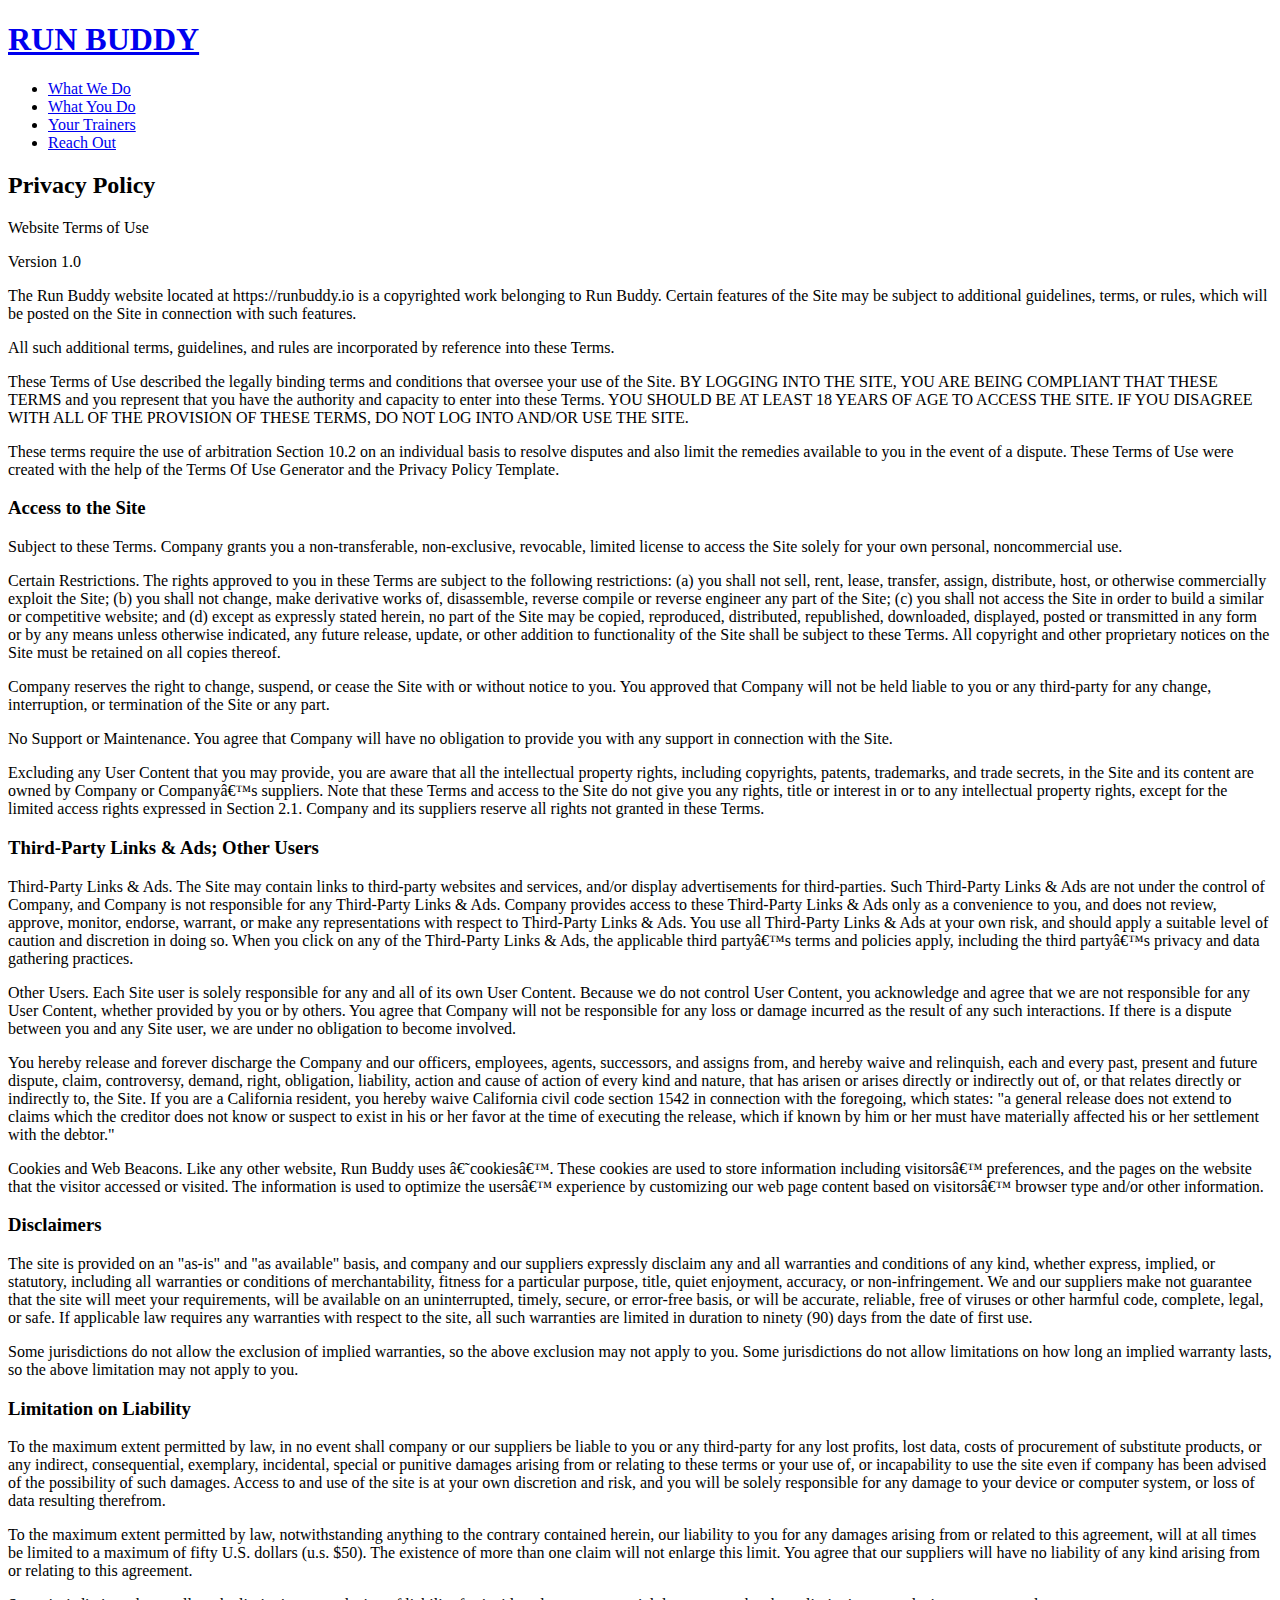
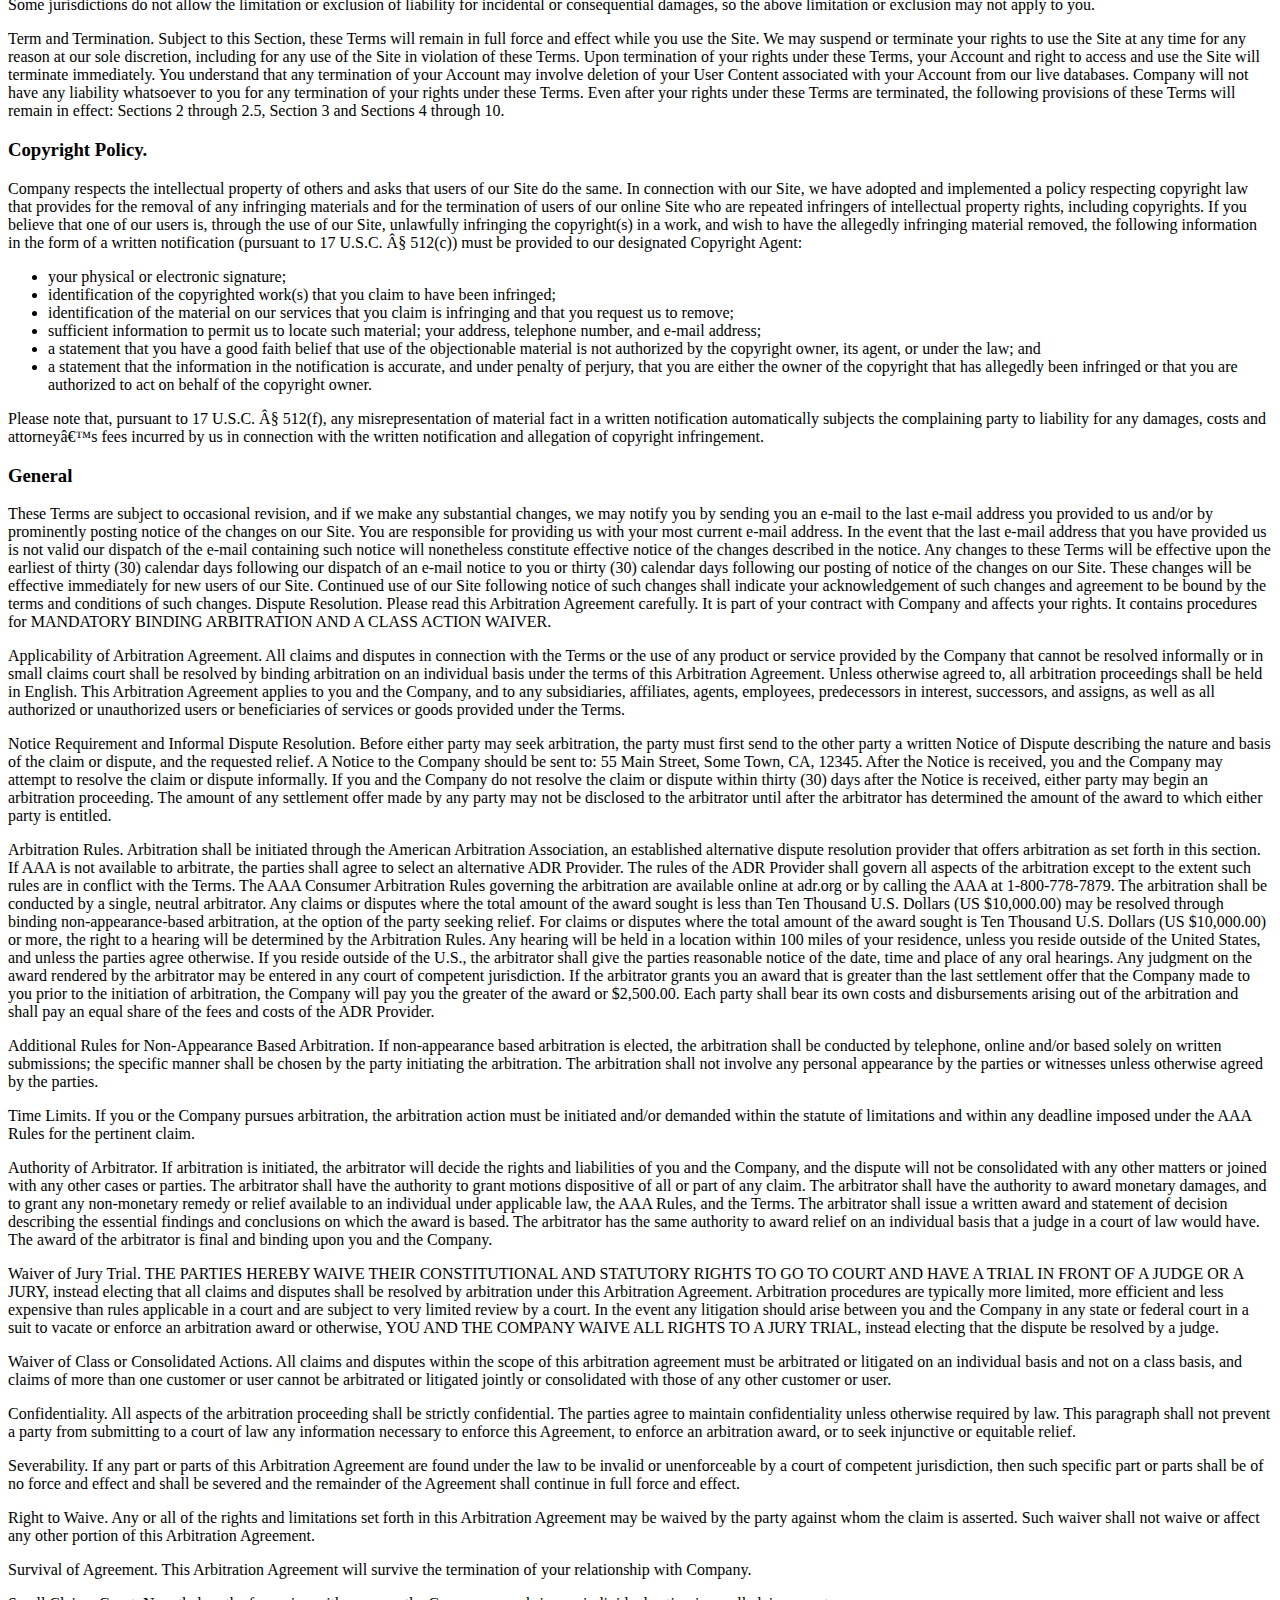
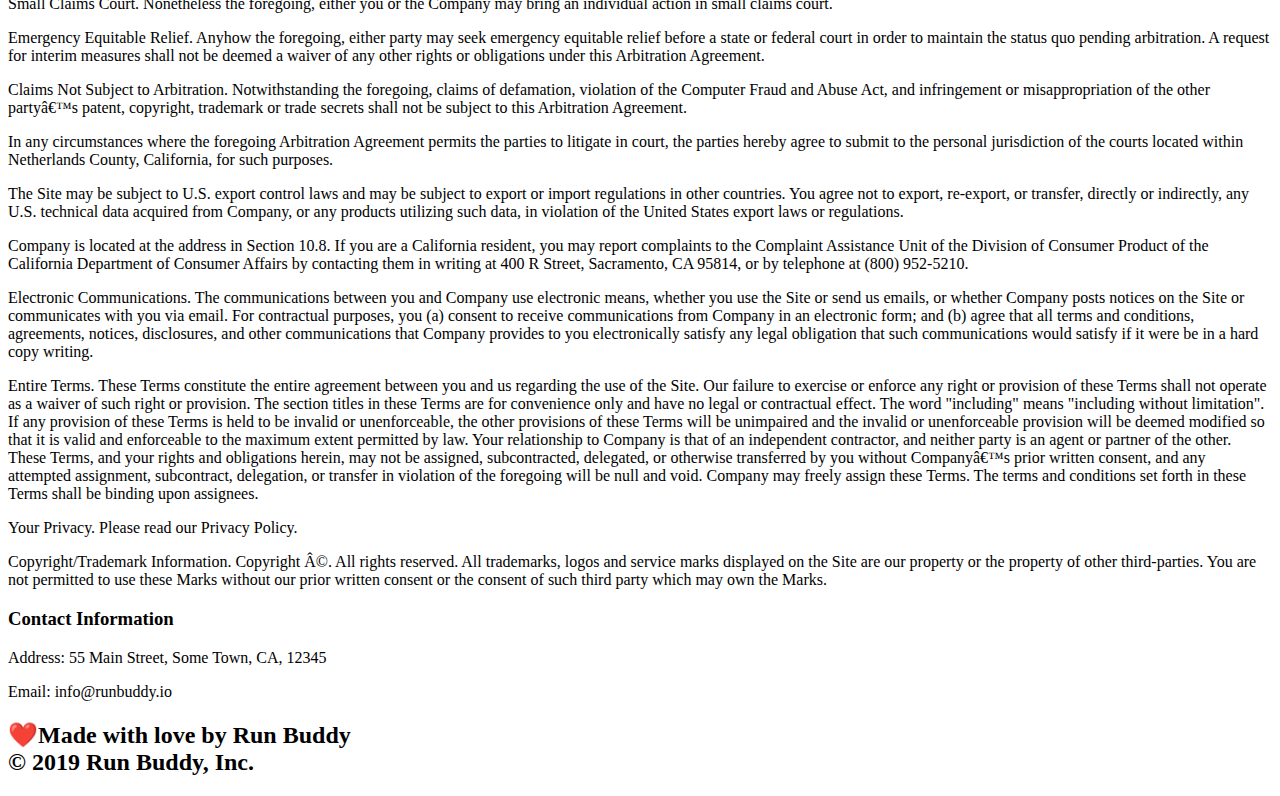
==== privacy-policy.html @ 05b225e9 "privacy-policy html add" ====
<!DOCTYPE html>
<html lang="en">
  <head>
    <meta charset="UTF-8" />
    <title>Privacy Policy - Run Buddy</title>
  </head>
  <body>
    <header>
        <h1>
            <a href="/">RUN BUDDY</a>
        </h1>
        <nav>
            <!--Unordered list element-->
            <ul>
                <!--List item element-->
                <li>
                    <!--Anchor element-->
                    <a href="./index.html#what-we-do">What We Do</a>
                </li>
                <li>
                    <a href="./index.html#what-you-do">What You Do</a>
                </li>
                <li>
                    <a href="./index.html#your-trainers">Your Trainers</a>
                </li>
                <li>
                    <a href="./index.html#reach-out">Reach Out</a>
                </li>
            </ul>
        </nav>
    </header>

    <section class="hero">
        <h2 class="page-title">
            Privacy Policy
        </h2>
    </section>

    <article class="secondary-content">
        
      <p>
        Website Terms of Use
      </p>

      <p>
        Version 1.0
      </p>

      <p>
        The Run Buddy website located at https://runbuddy.io is a copyrighted work belonging to Run Buddy. Certain
        features of the Site may be subject to additional guidelines, terms, or rules, which will be posted on the Site
        in connection with such features.
      </p>

      <p>
        All such additional terms, guidelines, and rules are incorporated by reference into these Terms.
      </p>

      <p>
        These Terms of Use described the legally binding terms and conditions that oversee your use of the Site. BY
        LOGGING INTO THE SITE, YOU ARE BEING COMPLIANT THAT THESE TERMS and you represent that you have the authority
        and capacity to enter into these Terms. YOU SHOULD BE AT LEAST 18 YEARS OF AGE TO ACCESS THE SITE. IF YOU
        DISAGREE WITH ALL OF THE PROVISION OF THESE TERMS, DO NOT LOG INTO AND/OR USE THE SITE.
      </p>

      <p>
        These terms require the use of arbitration Section 10.2 on an individual basis to resolve disputes and also
        limit the remedies available to you in the event of a dispute. These Terms of Use were created with the help of
        the Terms Of Use Generator and the Privacy Policy Template.
      </p>

      <h3>
        Access to the Site
      </h3>

      <p>
        Subject to these Terms. Company grants you a non-transferable, non-exclusive, revocable, limited license to
        access the Site solely for your own personal, noncommercial use.
      </p>

      <p>
        Certain Restrictions. The rights approved to you in these Terms are subject to the following restrictions: (a)
        you shall not sell, rent, lease, transfer, assign, distribute, host, or otherwise commercially exploit the Site;
        (b) you shall not change, make derivative works of, disassemble, reverse compile or reverse engineer any part of
        the Site; (c) you shall not access the Site in order to build a similar or competitive website; and (d) except
        as expressly stated herein, no part of the Site may be copied, reproduced, distributed, republished, downloaded,
        displayed, posted or transmitted in any form or by any means unless otherwise indicated, any future release,
        update, or other addition to functionality of the Site shall be subject to these Terms. All copyright and other
        proprietary notices on the Site must be retained on all copies thereof.
      </p>

      <p>
        Company reserves the right to change, suspend, or cease the Site with or without notice to you. You approved
        that Company will not be held liable to you or any third-party for any change, interruption, or termination of
        the Site or any part.
      </p>

      <p>
        No Support or Maintenance. You agree that Company will have no obligation to provide you with any support in
        connection with the Site.
      </p>

      <p>
        Excluding any User Content that you may provide, you are aware that all the intellectual property rights,
        including copyrights, patents, trademarks, and trade secrets, in the Site and its content are owned by Company
        or Companyâ€™s suppliers. Note that these Terms and access to the Site do not give you any rights, title or
        interest in or to any intellectual property rights, except for the limited access rights expressed in Section
        2.1. Company and its suppliers reserve all rights not granted in these Terms.
      </p>

      <h3>
        Third-Party Links & Ads; Other Users
      </h3>

      <p>
        Third-Party Links & Ads. The Site may contain links to third-party websites and services, and/or display
        advertisements for third-parties. Such Third-Party Links & Ads are not under the control of Company, and Company
        is not responsible for any Third-Party Links & Ads. Company provides access to these Third-Party Links & Ads
        only as a convenience to you, and does not review, approve, monitor, endorse, warrant, or make any
        representations with respect to Third-Party Links & Ads. You use all Third-Party Links & Ads at your own risk,
        and should apply a suitable level of caution and discretion in doing so. When you click on any of the
        Third-Party Links & Ads, the applicable third partyâ€™s terms and policies apply, including the third partyâ€™s
        privacy and data gathering practices.
      </p>

      <p>
        Other Users. Each Site user is solely responsible for any and all of its own User Content. Because we do not
        control User Content, you acknowledge and agree that we are not responsible for any User Content, whether
        provided by you or by others. You agree that Company will not be responsible for any loss or damage incurred as
        the result of any such interactions. If there is a dispute between you and any Site user, we are under no
        obligation to become involved.
      </p>

      <p>
        You hereby release and forever discharge the Company and our officers, employees, agents, successors, and
        assigns from, and hereby waive and relinquish, each and every past, present and future dispute, claim,
        controversy, demand, right, obligation, liability, action and cause of action of every kind and nature, that has
        arisen or arises directly or indirectly out of, or that relates directly or indirectly to, the Site. If you are
        a California resident, you hereby waive California civil code section 1542 in connection with the foregoing,
        which states: "a general release does not extend to claims which the creditor does not know or suspect to exist
        in his or her favor at the time of executing the release, which if known by him or her must have materially
        affected his or her settlement with the debtor."
      </p>

      <p>
        Cookies and Web Beacons. Like any other website, Run Buddy uses â€˜cookiesâ€™. These cookies are used to store
        information including visitorsâ€™ preferences, and the pages on the website that the visitor accessed or visited.
        The information is used to optimize the usersâ€™ experience by customizing our web page content based on visitorsâ€™
        browser type and/or other information.
      </p>

      <h3>
        Disclaimers
      </h3>

      <p>
        The site is provided on an "as-is" and "as available" basis, and company and our suppliers expressly disclaim
        any and all warranties and conditions of any kind, whether express, implied, or statutory, including all
        warranties or conditions of merchantability, fitness for a particular purpose, title, quiet enjoyment, accuracy,
        or non-infringement. We and our suppliers make not guarantee that the site will meet your requirements, will be
        available on an uninterrupted, timely, secure, or error-free basis, or will be accurate, reliable, free of
        viruses or other harmful code, complete, legal, or safe. If applicable law requires any warranties with respect
        to the site, all such warranties are limited in duration to ninety (90) days from the date of first use.
      </p>

      <p>
        Some jurisdictions do not allow the exclusion of implied warranties, so the above exclusion may not apply to
        you. Some jurisdictions do not allow limitations on how long an implied warranty lasts, so the above limitation
        may not apply to you.
      </p>

      <h3>
        Limitation on Liability
      </h3>

      <p>
        To the maximum extent permitted by law, in no event shall company or our suppliers be liable to you or any
        third-party for any lost profits, lost data, costs of procurement of substitute products, or any indirect,
        consequential, exemplary, incidental, special or punitive damages arising from or relating to these terms or
        your use of, or incapability to use the site even if company has been advised of the possibility of such
        damages. Access to and use of the site is at your own discretion and risk, and you will be solely responsible
        for any damage to your device or computer system, or loss of data resulting therefrom.
      </p>

      <p>
        To the maximum extent permitted by law, notwithstanding anything to the contrary contained herein, our liability
        to you for any damages arising from or related to this agreement, will at all times be limited to a maximum of
        fifty U.S. dollars (u.s. $50). The existence of more than one claim will not enlarge this limit. You agree that
        our suppliers will have no liability of any kind arising from or relating to this agreement.
      </p>

      <p>
        Some jurisdictions do not allow the limitation or exclusion of liability for incidental or consequential
        damages, so the above limitation or exclusion may not apply to you.
      </p>

      <p>
        Term and Termination. Subject to this Section, these Terms will remain in full force and effect while you use
        the Site. We may suspend or terminate your rights to use the Site at any time for any reason at our sole
        discretion, including for any use of the Site in violation of these Terms. Upon termination of your rights under
        these Terms, your Account and right to access and use the Site will terminate immediately. You understand that
        any termination of your Account may involve deletion of your User Content associated with your Account from our
        live databases. Company will not have any liability whatsoever to you for any termination of your rights under
        these Terms. Even after your rights under these Terms are terminated, the following provisions of these Terms
        will remain in effect: Sections 2 through 2.5, Section 3 and Sections 4 through 10.
      </p>

      <h3>
        Copyright Policy.
      </h3>

      <p>
        Company respects the intellectual property of others and asks that users of our Site do the same. In connection
        with our Site, we have adopted and implemented a policy respecting copyright law that provides for the removal
        of any infringing materials and for the termination of users of our online Site who are repeated infringers of
        intellectual property rights, including copyrights. If you believe that one of our users is, through the use of
        our Site, unlawfully infringing the copyright(s) in a work, and wish to have the allegedly infringing material
        removed, the following information in the form of a written notification (pursuant to 17 U.S.C. Â§ 512(c)) must
        be provided to our designated Copyright Agent:
      </p>

      <ul>
        <li>
          your physical or electronic signature;
        </li>
        <li>
          identification of the copyrighted work(s) that you claim to have been infringed;
        </li>
        <li>
          identification of the material on our services that you claim is infringing and that you request us to remove;
        </li>
        <li>
          sufficient information to permit us to locate such material; your address, telephone number, and e-mail
          address;
        </li>
        <li>
          a statement that you have a good faith belief that use of the objectionable material is not authorized by the
          copyright owner, its agent, or under the law; and
        </li>
        <li>
          a statement that the information in the notification is accurate, and under penalty of perjury, that you are
          either the owner of the copyright that has allegedly been infringed or that you are authorized to act on
          behalf of the copyright owner.
        </li>
      </ul>

      <p>
        Please note that, pursuant to 17 U.S.C. Â§ 512(f), any misrepresentation of material fact in a written
        notification automatically subjects the complaining party to liability for any damages, costs and attorneyâ€™s
        fees incurred by us in connection with the written notification and allegation of copyright infringement.
      </p>

      <h3>
        General
      </h3>

      <p>
        These Terms are subject to occasional revision, and if we make any substantial changes, we may notify you by
        sending you an e-mail to the last e-mail address you provided to us and/or by prominently posting notice of the
        changes on our Site. You are responsible for providing us with your most current e-mail address. In the event
        that the last e-mail address that you have provided us is not valid our dispatch of the e-mail containing such
        notice will nonetheless constitute effective notice of the changes described in the notice. Any changes to these
        Terms will be effective upon the earliest of thirty (30) calendar days following our dispatch of an e-mail
        notice to you or thirty (30) calendar days following our posting of notice of the changes on our Site. These
        changes will be effective immediately for new users of our Site. Continued use of our Site following notice of
        such changes shall indicate your acknowledgement of such changes and agreement to be bound by the terms and
        conditions of such changes. Dispute Resolution. Please read this Arbitration Agreement carefully. It is part of
        your contract with Company and affects your rights. It contains procedures for MANDATORY BINDING ARBITRATION AND
        A CLASS ACTION WAIVER.
      </p>

      <p>
        Applicability of Arbitration Agreement. All claims and disputes in connection with the Terms or the use of any
        product or service provided by the Company that cannot be resolved informally or in small claims court shall be
        resolved by binding arbitration on an individual basis under the terms of this Arbitration Agreement. Unless
        otherwise agreed to, all arbitration proceedings shall be held in English. This Arbitration Agreement applies to
        you and the Company, and to any subsidiaries, affiliates, agents, employees, predecessors in interest,
        successors, and assigns, as well as all authorized or unauthorized users or beneficiaries of services or goods
        provided under the Terms.
      </p>

      <p>
        Notice Requirement and Informal Dispute Resolution. Before either party may seek arbitration, the party must
        first send to the other party a written Notice of Dispute describing the nature and basis of the claim or
        dispute, and the requested relief. A Notice to the Company should be sent to: 55 Main Street, Some Town, CA,
        12345. After the Notice is received, you and the Company may attempt to resolve the claim or dispute informally.
        If you and the Company do not resolve the claim or dispute within thirty (30) days after the Notice is received,
        either party may begin an arbitration proceeding. The amount of any settlement offer made by any party may not
        be disclosed to the arbitrator until after the arbitrator has determined the amount of the award to which either
        party is entitled.
      </p>

      <p>
        Arbitration Rules. Arbitration shall be initiated through the American Arbitration Association, an established
        alternative dispute resolution provider that offers arbitration as set forth in this section. If AAA is not
        available to arbitrate, the parties shall agree to select an alternative ADR Provider. The rules of the ADR
        Provider shall govern all aspects of the arbitration except to the extent such rules are in conflict with the
        Terms. The AAA Consumer Arbitration Rules governing the arbitration are available online at adr.org or by
        calling the AAA at 1-800-778-7879. The arbitration shall be conducted by a single, neutral arbitrator. Any
        claims or disputes where the total amount of the award sought is less than Ten Thousand U.S. Dollars (US
        $10,000.00) may be resolved through binding non-appearance-based arbitration, at the option of the party seeking
        relief. For claims or disputes where the total amount of the award sought is Ten Thousand U.S. Dollars (US
        $10,000.00) or more, the right to a hearing will be determined by the Arbitration Rules. Any hearing will be
        held in a location within 100 miles of your residence, unless you reside outside of the United States, and
        unless the parties agree otherwise. If you reside outside of the U.S., the arbitrator shall give the parties
        reasonable notice of the date, time and place of any oral hearings. Any judgment on the award rendered by the
        arbitrator may be entered in any court of competent jurisdiction. If the arbitrator grants you an award that is
        greater than the last settlement offer that the Company made to you prior to the initiation of arbitration, the
        Company will pay you the greater of the award or $2,500.00. Each party shall bear its own costs and
        disbursements arising out of the arbitration and shall pay an equal share of the fees and costs of the ADR
        Provider.
      </p>

      <p>
        Additional Rules for Non-Appearance Based Arbitration. If non-appearance based arbitration is elected, the
        arbitration shall be conducted by telephone, online and/or based solely on written submissions; the specific
        manner shall be chosen by the party initiating the arbitration. The arbitration shall not involve any personal
        appearance by the parties or witnesses unless otherwise agreed by the parties.
      </p>

      <p>
        Time Limits. If you or the Company pursues arbitration, the arbitration action must be initiated and/or demanded
        within the statute of limitations and within any deadline imposed under the AAA Rules for the pertinent claim.
      </p>

      <p>
        Authority of Arbitrator. If arbitration is initiated, the arbitrator will decide the rights and liabilities of
        you and the Company, and the dispute will not be consolidated with any other matters or joined with any other
        cases or parties. The arbitrator shall have the authority to grant motions dispositive of all or part of any
        claim. The arbitrator shall have the authority to award monetary damages, and to grant any non-monetary remedy
        or relief available to an individual under applicable law, the AAA Rules, and the Terms. The arbitrator shall
        issue a written award and statement of decision describing the essential findings and conclusions on which the
        award is based. The arbitrator has the same authority to award relief on an individual basis that a judge in a
        court of law would have. The award of the arbitrator is final and binding upon you and the Company.
      </p>

      <p>
        Waiver of Jury Trial. THE PARTIES HEREBY WAIVE THEIR CONSTITUTIONAL AND STATUTORY RIGHTS TO GO TO COURT AND HAVE
        A TRIAL IN FRONT OF A JUDGE OR A JURY, instead electing that all claims and disputes shall be resolved by
        arbitration under this Arbitration Agreement. Arbitration procedures are typically more limited, more efficient
        and less expensive than rules applicable in a court and are subject to very limited review by a court. In the
        event any litigation should arise between you and the Company in any state or federal court in a suit to vacate
        or enforce an arbitration award or otherwise, YOU AND THE COMPANY WAIVE ALL RIGHTS TO A JURY TRIAL, instead
        electing that the dispute be resolved by a judge.
      </p>

      <p>
        Waiver of Class or Consolidated Actions. All claims and disputes within the scope of this arbitration agreement
        must be arbitrated or litigated on an individual basis and not on a class basis, and claims of more than one
        customer or user cannot be arbitrated or litigated jointly or consolidated with those of any other customer or
        user.
      </p>

      <p>
        Confidentiality. All aspects of the arbitration proceeding shall be strictly confidential. The parties agree to
        maintain confidentiality unless otherwise required by law. This paragraph shall not prevent a party from
        submitting to a court of law any information necessary to enforce this Agreement, to enforce an arbitration
        award, or to seek injunctive or equitable relief.
      </p>

      <p>
        Severability. If any part or parts of this Arbitration Agreement are found under the law to be invalid or
        unenforceable by a court of competent jurisdiction, then such specific part or parts shall be of no force and
        effect and shall be severed and the remainder of the Agreement shall continue in full force and effect.
      </p>

      <p>
        Right to Waive. Any or all of the rights and limitations set forth in this Arbitration Agreement may be waived
        by the party against whom the claim is asserted. Such waiver shall not waive or affect any other portion of this
        Arbitration Agreement.
      </p>

      <p>
        Survival of Agreement. This Arbitration Agreement will survive the termination of your relationship with
        Company.
      </p>

      <p>
        Small Claims Court. Nonetheless the foregoing, either you or the Company may bring an individual action in small
        claims court.
      </p>

      <p>
        Emergency Equitable Relief. Anyhow the foregoing, either party may seek emergency equitable relief before a
        state or federal court in order to maintain the status quo pending arbitration. A request for interim measures
        shall not be deemed a waiver of any other rights or obligations under this Arbitration Agreement.
      </p>

      <p>
        Claims Not Subject to Arbitration. Notwithstanding the foregoing, claims of defamation, violation of the
        Computer Fraud and Abuse Act, and infringement or misappropriation of the other partyâ€™s patent, copyright,
        trademark or trade secrets shall not be subject to this Arbitration Agreement.
      </p>

      <p>
        In any circumstances where the foregoing Arbitration Agreement permits the parties to litigate in court, the
        parties hereby agree to submit to the personal jurisdiction of the courts located within Netherlands County,
        California, for such purposes.
      </p>

      <p>
        The Site may be subject to U.S. export control laws and may be subject to export or import regulations in other
        countries. You agree not to export, re-export, or transfer, directly or indirectly, any U.S. technical data
        acquired from Company, or any products utilizing such data, in violation of the United States export laws or
        regulations.
      </p>

      <p>
        Company is located at the address in Section 10.8. If you are a California resident, you may report complaints
        to the Complaint Assistance Unit of the Division of Consumer Product of the California Department of Consumer
        Affairs by contacting them in writing at 400 R Street, Sacramento, CA 95814, or by telephone at (800) 952-5210.
      </p>

      <p>
        Electronic Communications. The communications between you and Company use electronic means, whether you use the
        Site or send us emails, or whether Company posts notices on the Site or communicates with you via email. For
        contractual purposes, you (a) consent to receive communications from Company in an electronic form; and (b)
        agree that all terms and conditions, agreements, notices, disclosures, and other communications that Company
        provides to you electronically satisfy any legal obligation that such communications would satisfy if it were be
        in a hard copy writing.
      </p>

      <p>
        Entire Terms. These Terms constitute the entire agreement between you and us regarding the use of the Site. Our
        failure to exercise or enforce any right or provision of these Terms shall not operate as a waiver of such right
        or provision. The section titles in these Terms are for convenience only and have no legal or contractual
        effect. The word "including" means "including without limitation". If any provision of these Terms is held to be
        invalid or unenforceable, the other provisions of these Terms will be unimpaired and the invalid or
        unenforceable provision will be deemed modified so that it is valid and enforceable to the maximum extent
        permitted by law. Your relationship to Company is that of an independent contractor, and neither party is an
        agent or partner of the other. These Terms, and your rights and obligations herein, may not be assigned,
        subcontracted, delegated, or otherwise transferred by you without Companyâ€™s prior written consent, and any
        attempted assignment, subcontract, delegation, or transfer in violation of the foregoing will be null and void.
        Company may freely assign these Terms. The terms and conditions set forth in these Terms shall be binding upon
        assignees.
      </p>

      <p>
        Your Privacy. Please read our Privacy Policy.
      </p>

      <p>
        Copyright/Trademark Information. Copyright Â©. All rights reserved. All trademarks, logos and service marks
        displayed on the Site are our property or the property of other third-parties. You are not permitted to use
        these Marks without our prior written consent or the consent of such third party which may own the Marks.
      </p>

      <h3>
        Contact Information
      </h3>

      <p>
        Address: 55 Main Street, Some Town, CA, 12345
      </p>

      <p>
        Email: info@runbuddy.io
      </p>
    </article>

    
    <footer>
        <h2>❤️Made with love by Run Buddy
            <div>
                &copy; 2019 Run Buddy, Inc.
            </div>
        </h2>
    </footer>
  </body>
</html>
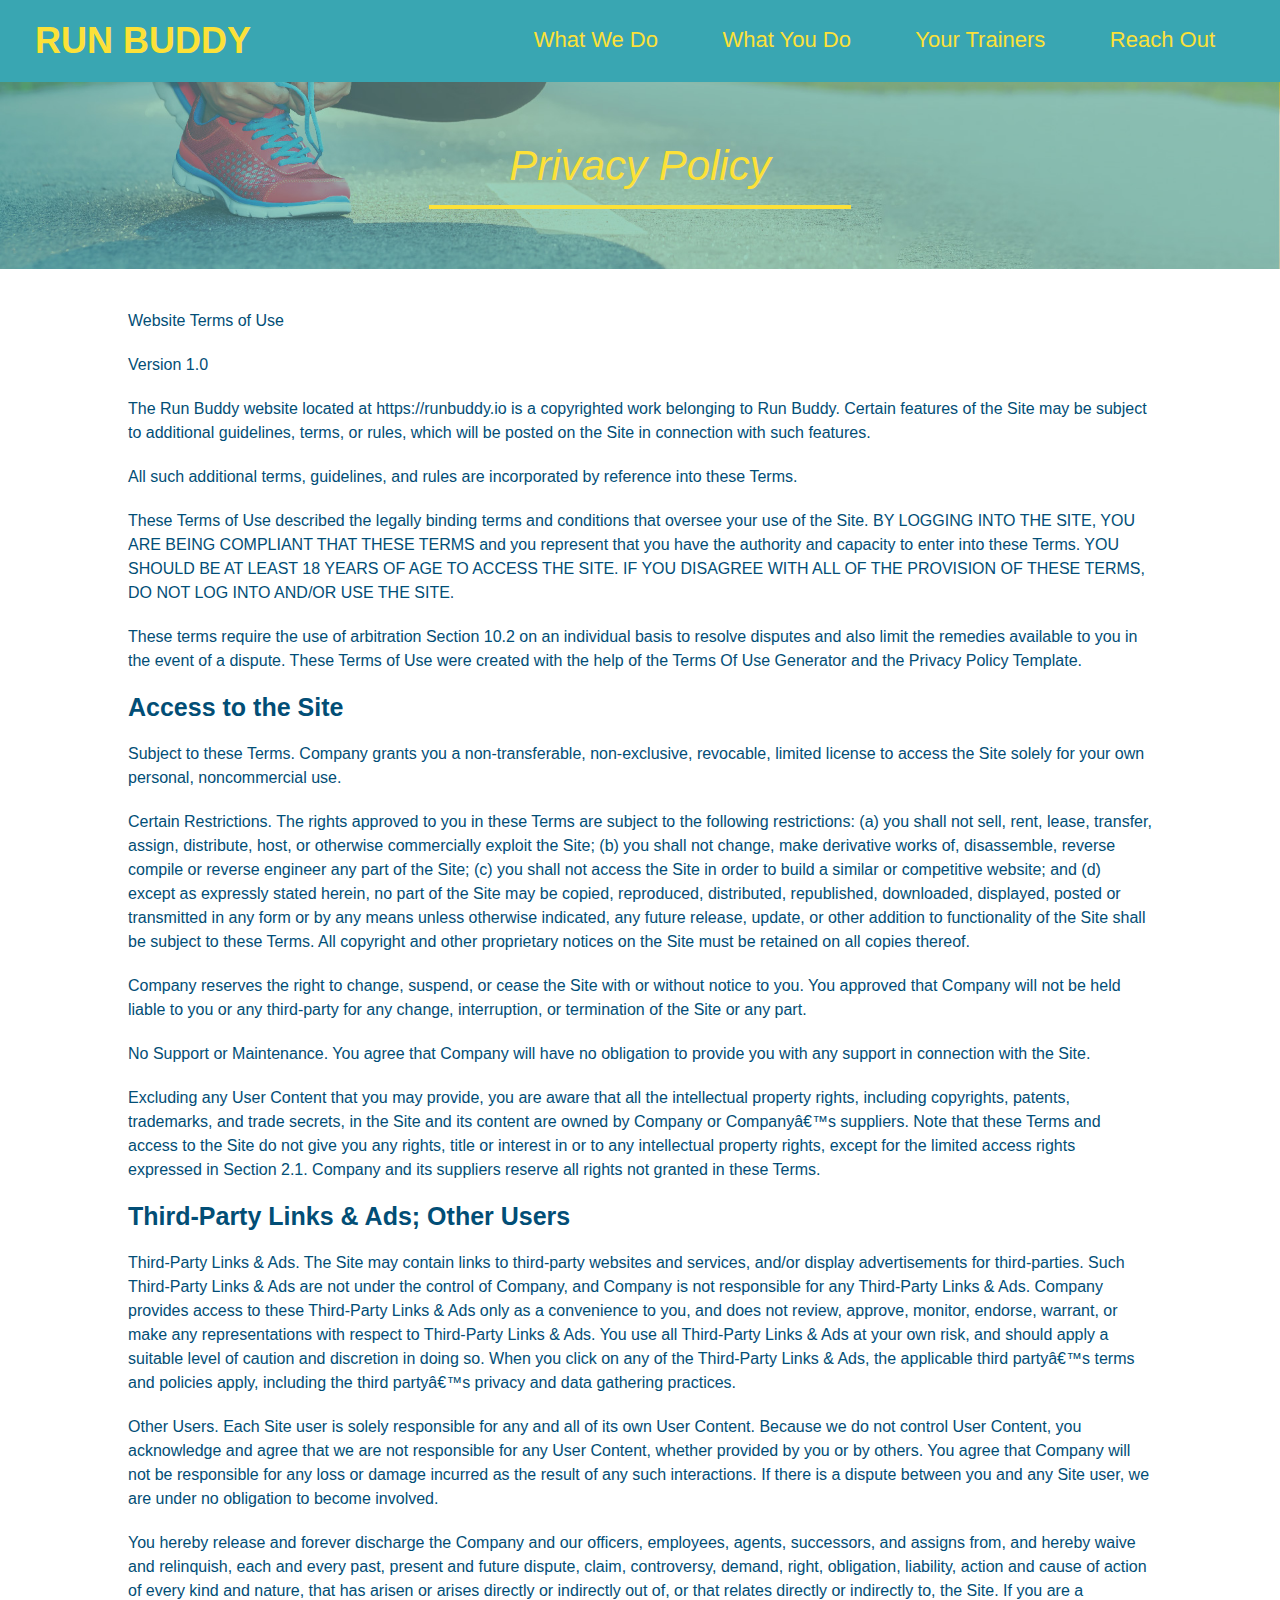
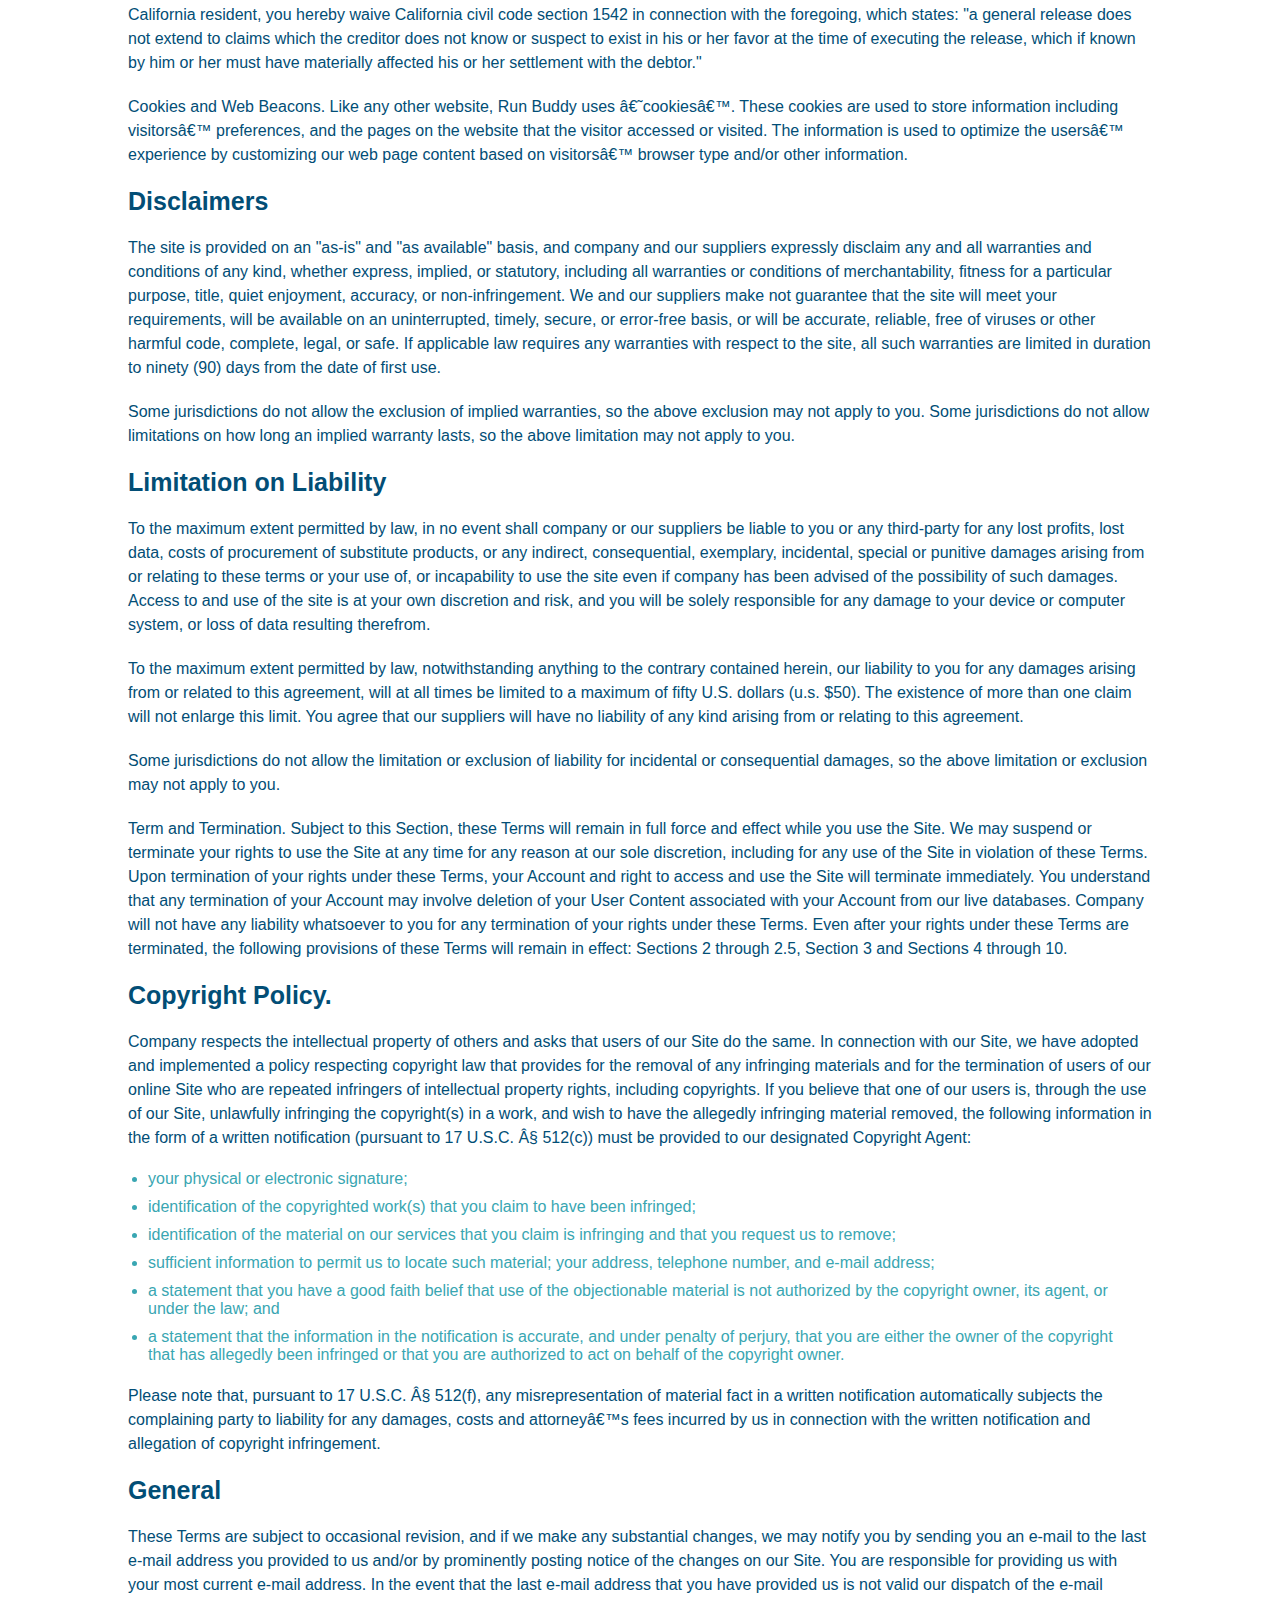
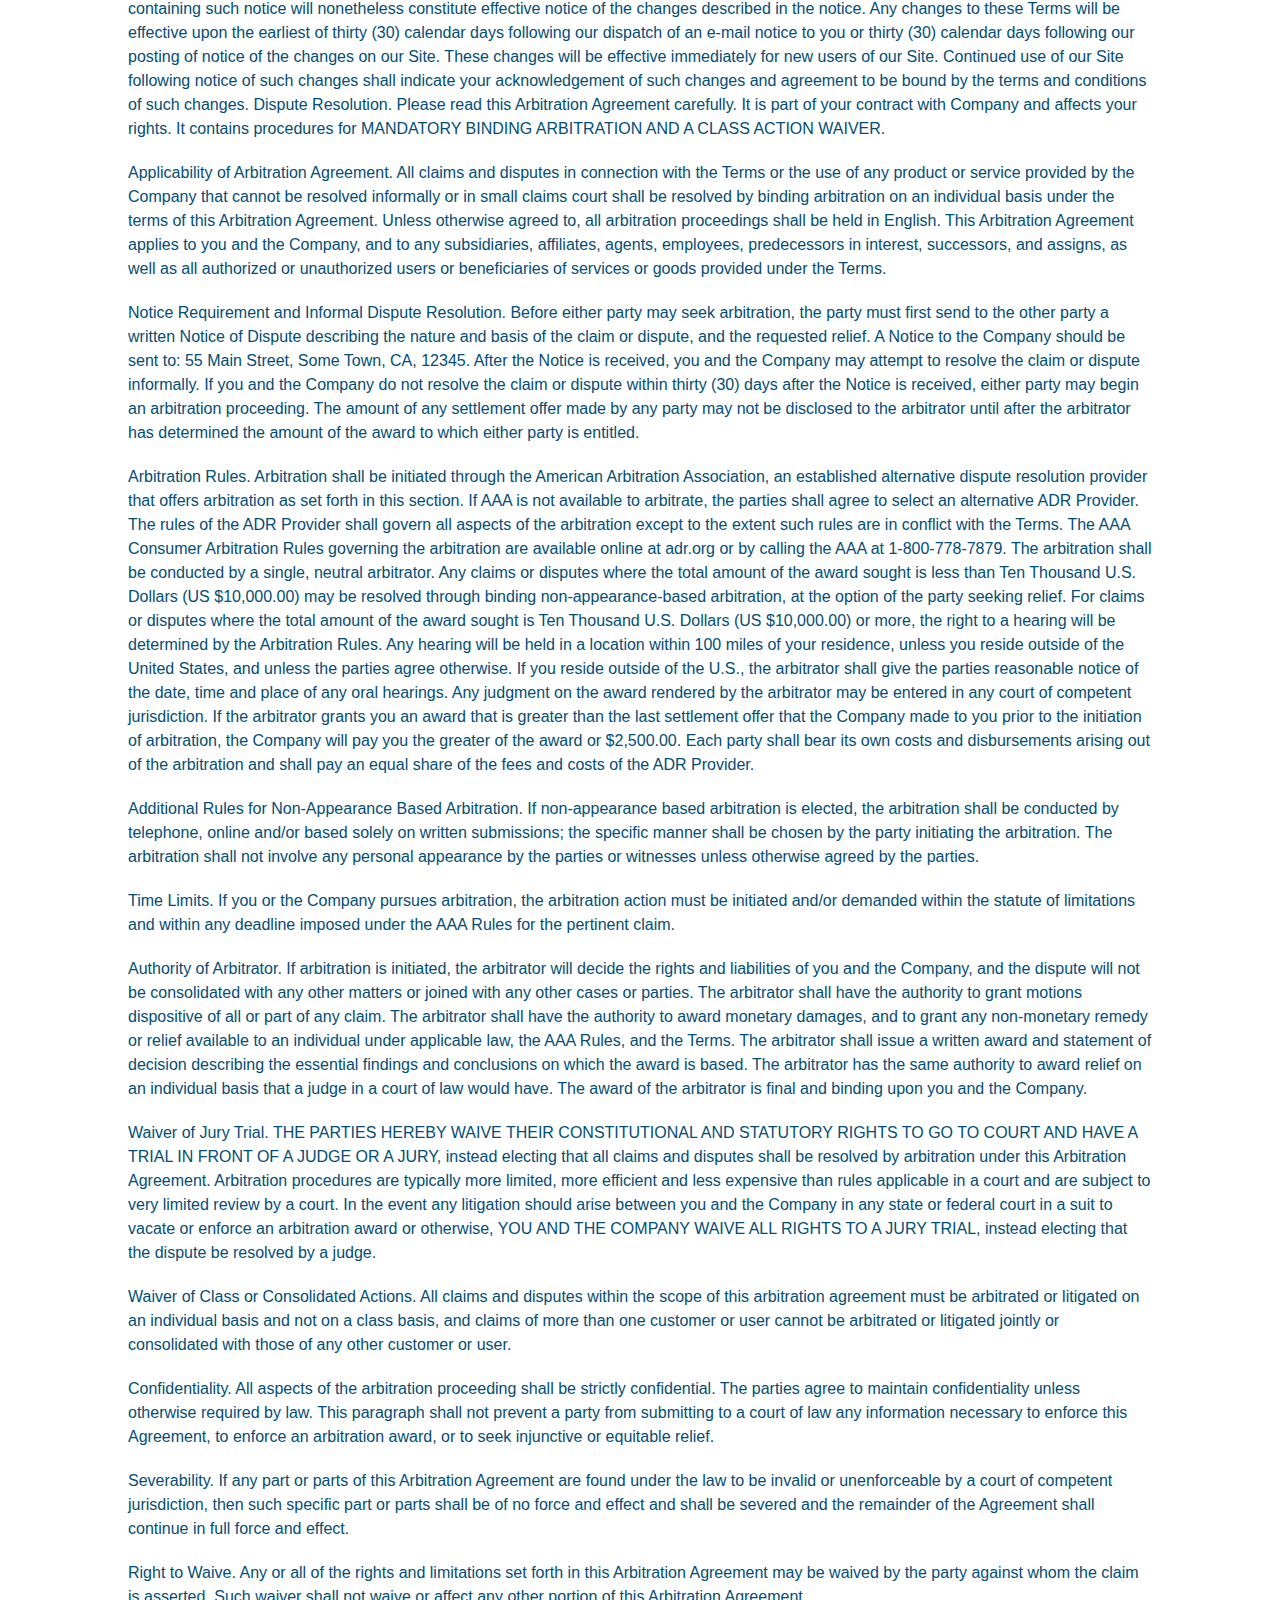
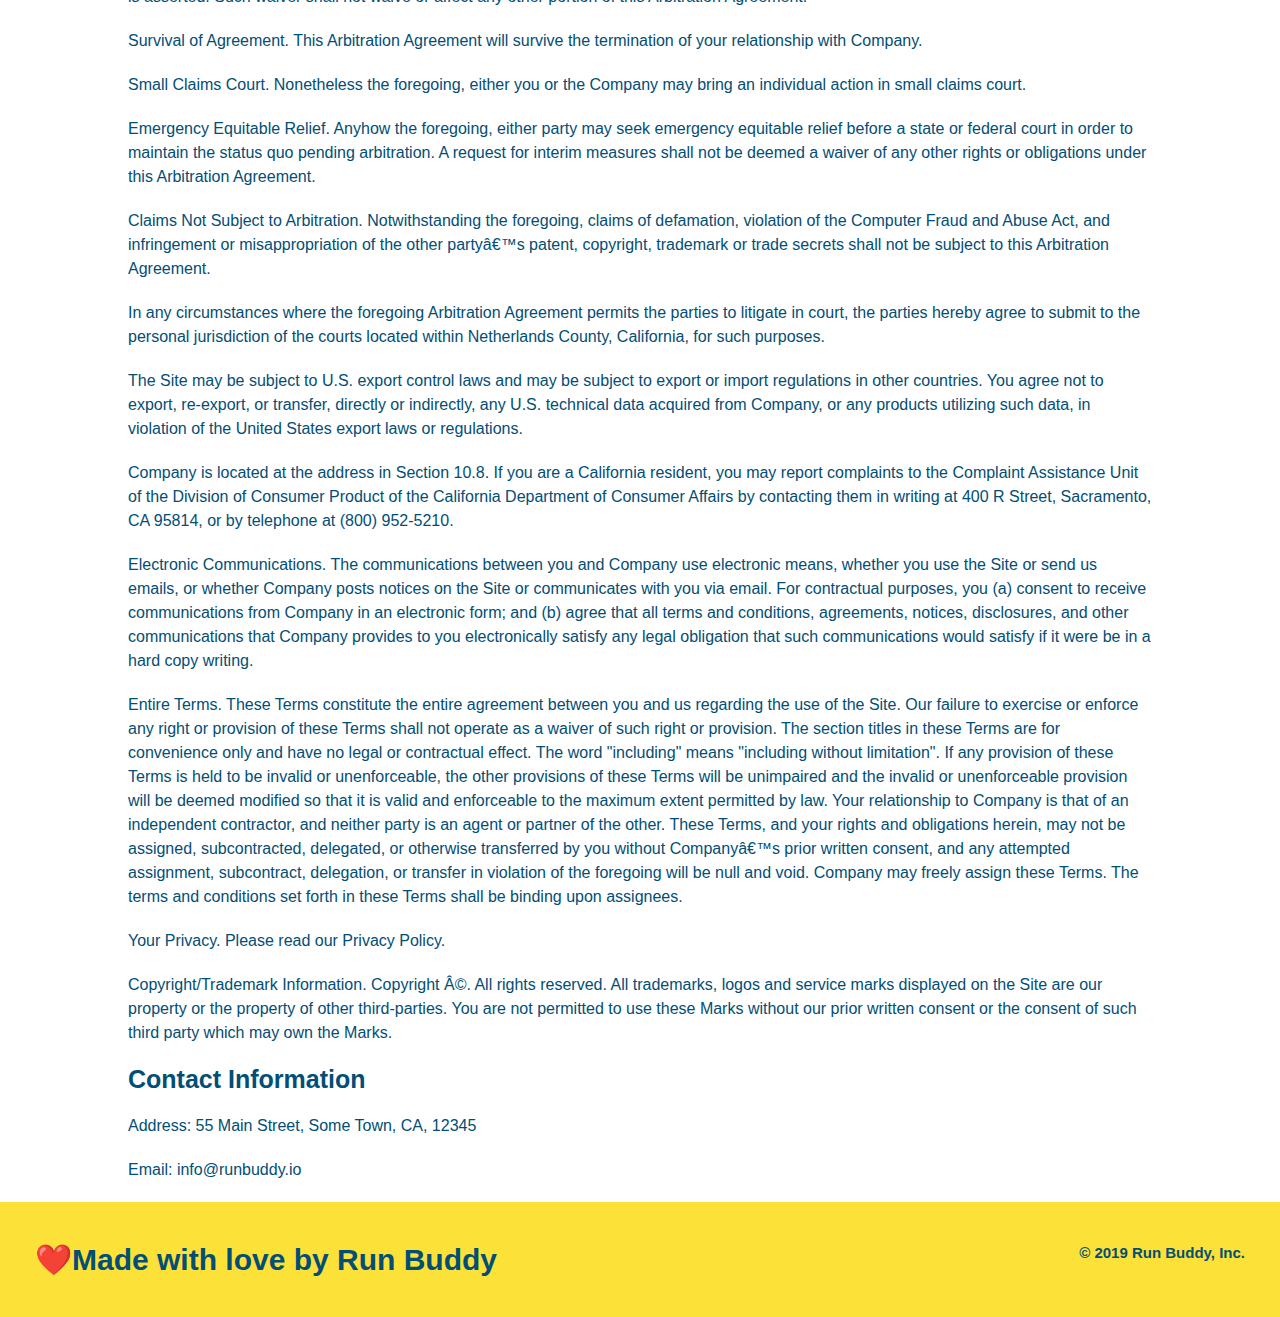
==== commit 5672e95a: "privacy policy" ====
--- a/privacy-policy.html
+++ b/privacy-policy.html
@@ -1,6 +1,8 @@
 <!DOCTYPE html>
 <html lang="en">
   <head>
+    <link rel="stylesheet" href="./assets/css/style.css" />
+    <link rel="stylesheet" href="./assets/css/secondary-styles.css" />
     <meta charset="UTF-8" />
     <title>Privacy Policy - Run Buddy</title>
   </head>
--- a/assets/css/style.css
+++ b/assets/css/style.css
@@ -0,0 +1,265 @@
+* {
+    margin: 0;
+    padding: 0;
+    box-sizing: border-box;
+}
+
+body {
+    color: #39a6b2;
+    font-family: Helvetica, Arial, sans-serif;
+}
+
+header {
+    padding: 20px 35px;
+    background-color: #39a6b2
+}
+
+header h1 {
+    font-weight: bold;
+    font-size: 36px;
+    color: #fce138;
+    margin: 0;
+    display: inline;
+}
+
+header a {
+    text-decoration: none;
+    color: #fce138;
+}
+
+header nav {
+    float: right;
+    margin: 7px 0;
+}
+
+header nav ul li {
+    display: inline;
+}
+
+header nav ul li a {
+    margin: 0 30px;
+    font-weight: lighter;
+    font-size: 22px;
+}
+
+footer {
+    background: #fce138;
+    width: 100%;
+    padding: 40px 35px;
+}
+
+footer h2 {
+    display: inline;
+    color: #024e76;
+    font-size: 30px;
+    margin: 0;
+}
+
+footer div {
+    float: right;
+    line-height: 1.5;
+    text-align: right;
+    font-size: 15px;
+}
+
+footer a {
+    color: #024e76;
+}
+
+section {
+    padding: 60px;
+}
+
+.hero {
+    background-image: url(../images/hero-bg.jpg);
+    height: 600px;
+    background-size: cover;
+    background-position: center;
+    position: relative;
+}
+
+.hero-form {
+    border: 3px solid #024e76;
+    background-color: #fce138;
+    padding: 20px;
+    width: 500px;
+    color: #024e76;
+    position: absolute;
+    bottom: 120px;
+    right: 140px;
+}
+
+.hero-form h3 {
+    font-size:24px;
+    margin: 0;
+}
+
+.hero-form p {
+    margin: 5px 0 15px 0;
+}
+
+.form-input {
+    border: 1px solid #024e76;
+    display: block;
+    padding: 7px 15px;
+    font-size: 16px;
+    color: #024e76;
+    width: 100%;
+    margin-bottom: 15px;
+}
+
+.hero-form label {
+    margin: 0 5px;
+}
+
+.hero-form button {
+    background-color: #024e76;
+    font-size: 16px;
+    color:#fce138;
+    Padding: 10px 20px;
+    border: none;
+}
+
+.intro {
+    text-align: center;
+}
+
+.intro p {
+    margin: 0 auto;
+    line-height: 1.7;
+    color: #39a6b2;
+    width: 80%;
+    font-size: 20px;
+}
+
+.steps {
+    text-align: center;
+    background: #fce138;
+}
+
+.section-title {
+    font-size: 55px;
+    color: #024e76;
+    margin-bottom: 35px;
+    padding: 0 100px 20px 100px;
+    display: inline-block;
+    border-bottom: 3px solid;
+}
+  
+.primary-border {
+    border-color: #fce138;
+}
+  
+.secondary-border {
+    border-color: #39a6b2;
+}
+
+.steps div {
+    margin-bottom: 80px;
+}
+
+.steps img {
+    width: 15%;
+    margin: 10px 0;
+}
+  
+.steps h3 {
+    color: #024e76;
+    font-size: 46px;
+    margin-top: 10px;
+}
+  
+.steps p {
+    color: #39a6b2;
+    font-size: 23px;
+}
+
+.steps span {
+    font-size: 38px;
+}
+
+.trainers {
+    text-align: center;
+}
+
+.trainer {
+    width: 900px;
+    margin: 0 auto 30px auto;
+    background: #024e76;
+    color: #fce138;
+    overflow: auto;
+}
+
+.trainer img {
+    width: 35%;
+    float: left;
+}
+  
+.trainer-bio {
+    padding: 35px;
+    float: left;
+    width: 65%;
+}
+
+.text-left {
+    text-align: left;
+}
+  
+.text-right {
+    text-align: right;
+}
+
+.trainer-bio h3 {
+    font-size: 32px;
+    margin-bottom: 8px;
+}
+  
+.trainer-bio h4 {
+    font-weight: lighter;
+    font-size: 26px;
+    margin-bottom: 25px;
+}
+  
+.trainer-bio p {
+    font-size: 17px;
+    line-height: 1.3;
+}
+
+.contact {
+    background-color: #024e76;
+    text-align: center;
+}
+
+.contact h2 {
+    color: #fce138
+}
+
+.contact-info iframe {
+    width: 400px;
+    height: 400px;
+}
+
+.contact-info div {
+    width: 410px;
+    display: inline-block;
+    vertical-align: top;
+    text-align: left;
+    margin: 30px 0 0 60px;
+    color: white;
+}
+
+.contact-info h3 {
+    color: #fce138;
+    font-size: 32px;
+}
+
+.contact-info p, .contact-info address {
+    margin: 20px 0;
+    line-height: 1.5;
+    font-size: 20px;
+    font-style: normal;
+}
+
+.contact-info a {
+    color:#fce138;
+}--- a/assets/css/secondary-styles.css
+++ b/assets/css/secondary-styles.css
@@ -0,0 +1,43 @@
+.hero {
+    background-position: bottom;
+    height: auto;
+    text-align: center;
+    margin-bottom: 40px;
+}
+.hero h2 {
+    display:inline-block;
+}
+.page-title {
+    color: #fce138;
+    border-bottom: 4px solid #fce138;
+    padding: 0 80px 15px 80px;
+    font-weight: normal;
+    font-size: 42px;
+    font-style: italic;
+}
+
+.secondary-content {
+    width: 80%;
+    margin: 0 auto;
+    color: #024e76;
+}
+
+.secondary-content h3 {
+    font-size: 25px;
+    margin: 20px 0px;
+}
+
+.secondary-content p {
+    font-size: 16px;
+    line-height: 1.5;
+    margin: 20px 0px;
+}
+
+.secondary-content ul {
+    margin: 15px 20px;
+}
+
+.secondary-content li {
+    color: #39a6b2;
+    margin: 10px 0px;
+}